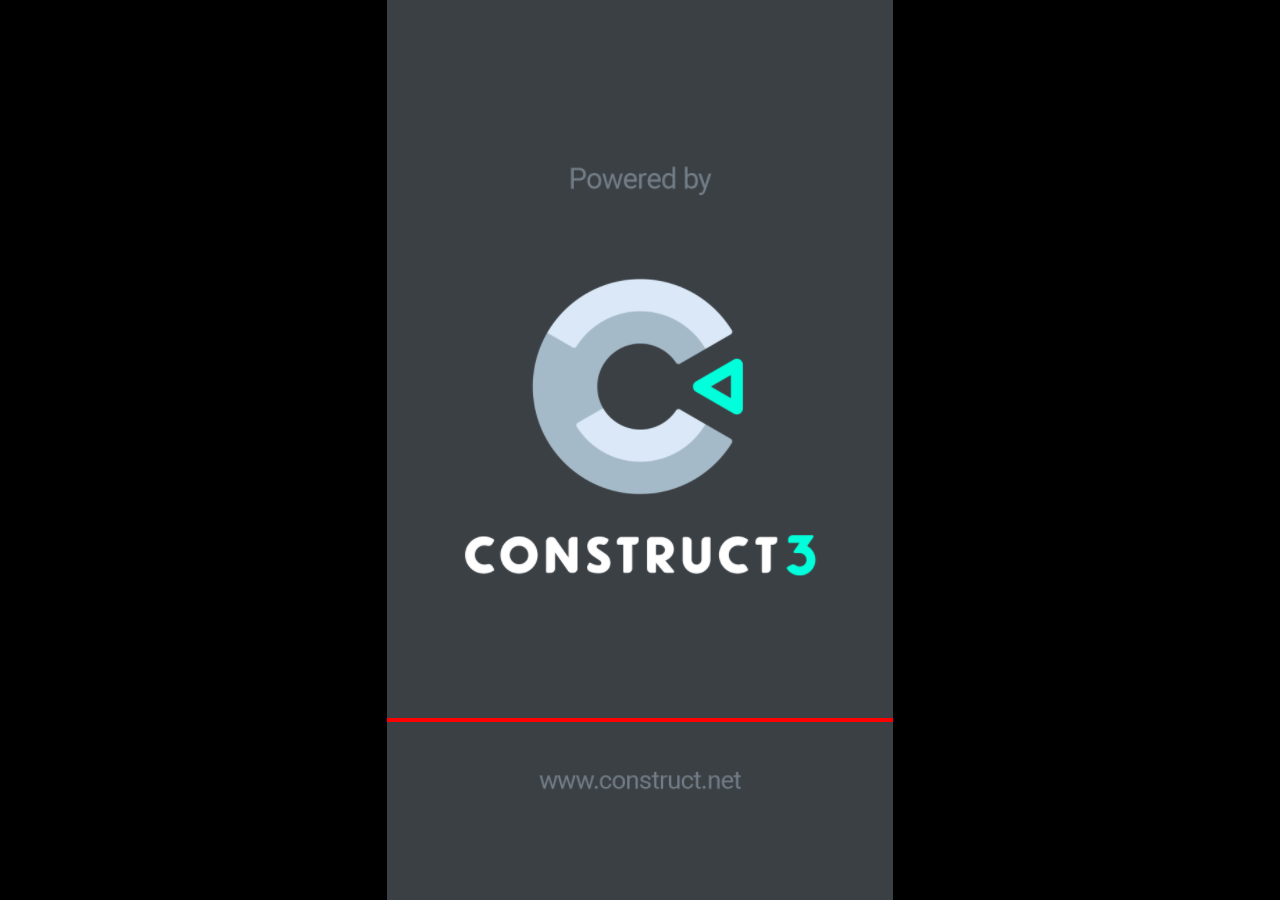
==== Plinko/index.html @ f317dda4 "Plinko project uploaded." ====
<!DOCTYPE html>
<html>
<head>
<meta charset="UTF-8">
<title>Plinko</title>
<meta name="viewport" content="width=device-width, initial-scale=1.0, maximum-scale=1.0, minimum-scale=1.0, user-scalable=no">

<meta name="generator" content="Scirra Construct">

	<link rel="manifest" href="appmanifest.json">
	<link rel="apple-touch-icon" sizes="128x128" href="icons/icon-128.png">
	<link rel="apple-touch-icon" sizes="256x256" href="icons/icon-256.png">
	<link rel="apple-touch-icon" sizes="512x512" href="icons/icon-512.png">
	<link rel="icon" type="image/png" href="icons/icon-512.png">

<link rel="stylesheet" href="style.css">


</head>
<body>

<script>
if (location.protocol.substr(0, 4) === "file")
{
	alert("Web exports won't work until you upload them. (When running on the file: protocol, browsers block many features from working for security reasons.)");
}
</script>

	<noscript>
		<div id="notSupportedWrap">
			<h2 id="notSupportedTitle">This content requires JavaScript</h2>
			<p class="notSupportedMessage">JavaScript appears to be disabled. Please enable it to view this content.</p>
		</div>
	</noscript>
	<script src="scripts/modernjscheck.js"></script>
	<script src="scripts/supportcheck.js"></script>
	<script src="scripts/offlineclient.js" type="module"></script>
	<script src="scripts/main.js" type="module"></script>
	<script src="scripts/register-sw.js" type="module"></script>

</body>
</html>
---- Plinko/style.css ----
html, body {
	padding: 0;
	margin: 0;
	overflow: hidden;
	height: 100%;
}

body {
	background: #000000;
	color: white;
}

html, body, canvas {
	touch-action-delay: none;
	touch-action: none;
}

canvas, .c3htmlwrap {
	position: absolute;
}

.c3htmlwrap {
	contain: strict;
}

.c3overlay {
	pointer-events: none;
}

.c3htmlwrap > * {
	pointer-events: auto;
}

/* HACK - work around elements being selectable only in iOS WKWebView for some reason */
html[ioswebview] .c3htmlwrap,
html[ioswebview] canvas {
	-webkit-user-select: none;
	user-select: none;
}

html[ioswebview] .c3htmlwrap > * {
	-webkit-user-select: auto;
	user-select: auto;
}

#notSupportedWrap {
	margin: 2em auto 1em auto;
	width: 75%;
	max-width: 45em;
	border: 2px solid #aaa;
	border-radius: 1em;
	padding: 2em;
	background-color: #f0f0f0;
	font-family: "Segoe UI", Frutiger, "Frutiger Linotype", "Dejavu Sans", "Helvetica Neue", Arial, sans-serif;
	color: black;
}

#notSupportedTitle {
	font-size: 1.8em;
}

.notSupportedMessage {
	font-size: 1.2em;
}

.notSupportedMessage em {
	color: #888;
}

/* bbcode styles */
.bbCodeH1 {
	font-size: 2em;
	font-weight: bold;
}

.bbCodeH2 {
	font-size: 1.5em;
	font-weight: bold;
}

.bbCodeH3 {
	font-size: 1.25em;
	font-weight: bold;
}

.bbCodeH4 {
	font-size: 1.1em;
	font-weight: bold;
}

.bbCodeItem::before {
	content: " • ";
}

/* For text icons converted to HTML: size the height to the line height
   preserving the aspect ratio. Also add position: relative as that allows
   just adding a 'top' style for the iconoffsety style. */
.c3-text-icon {
	height: 1em;
	width: auto;
	position: relative;
}

/* screen reader text */
.c3-screen-reader-text {
	position: absolute;
	width: 1px;
    height: 1px;
    overflow: hidden;
    clip: rect(1px, 1px, 1px, 1px);
}
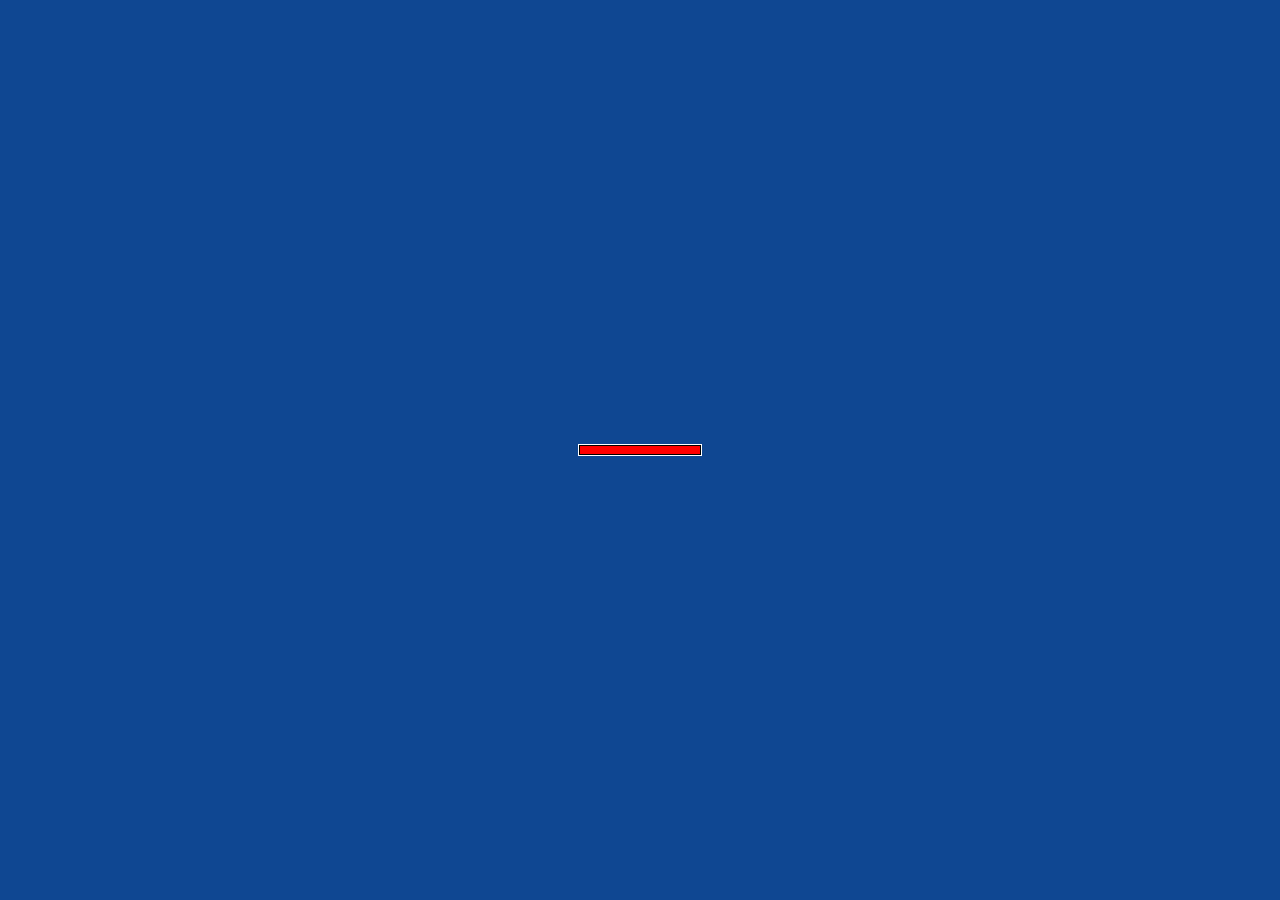
==== commit d995374b: "Plinko game uploaded." ====
--- a/Plinko/index.html
+++ b/Plinko/index.html
@@ -8,10 +8,7 @@
 <meta name="generator" content="Scirra Construct">
 
 	<link rel="manifest" href="appmanifest.json">
-	<link rel="apple-touch-icon" sizes="128x128" href="icons/icon-128.png">
-	<link rel="apple-touch-icon" sizes="256x256" href="icons/icon-256.png">
-	<link rel="apple-touch-icon" sizes="512x512" href="icons/icon-512.png">
-	<link rel="icon" type="image/png" href="icons/icon-512.png">
+
 
 <link rel="stylesheet" href="style.css">
 
--- a/Plinko/style.css
+++ b/Plinko/style.css
@@ -6,7 +6,7 @@
 }
 
 body {
-	background: #000000;
+	background: #0f4792;
 	color: white;
 }
 
